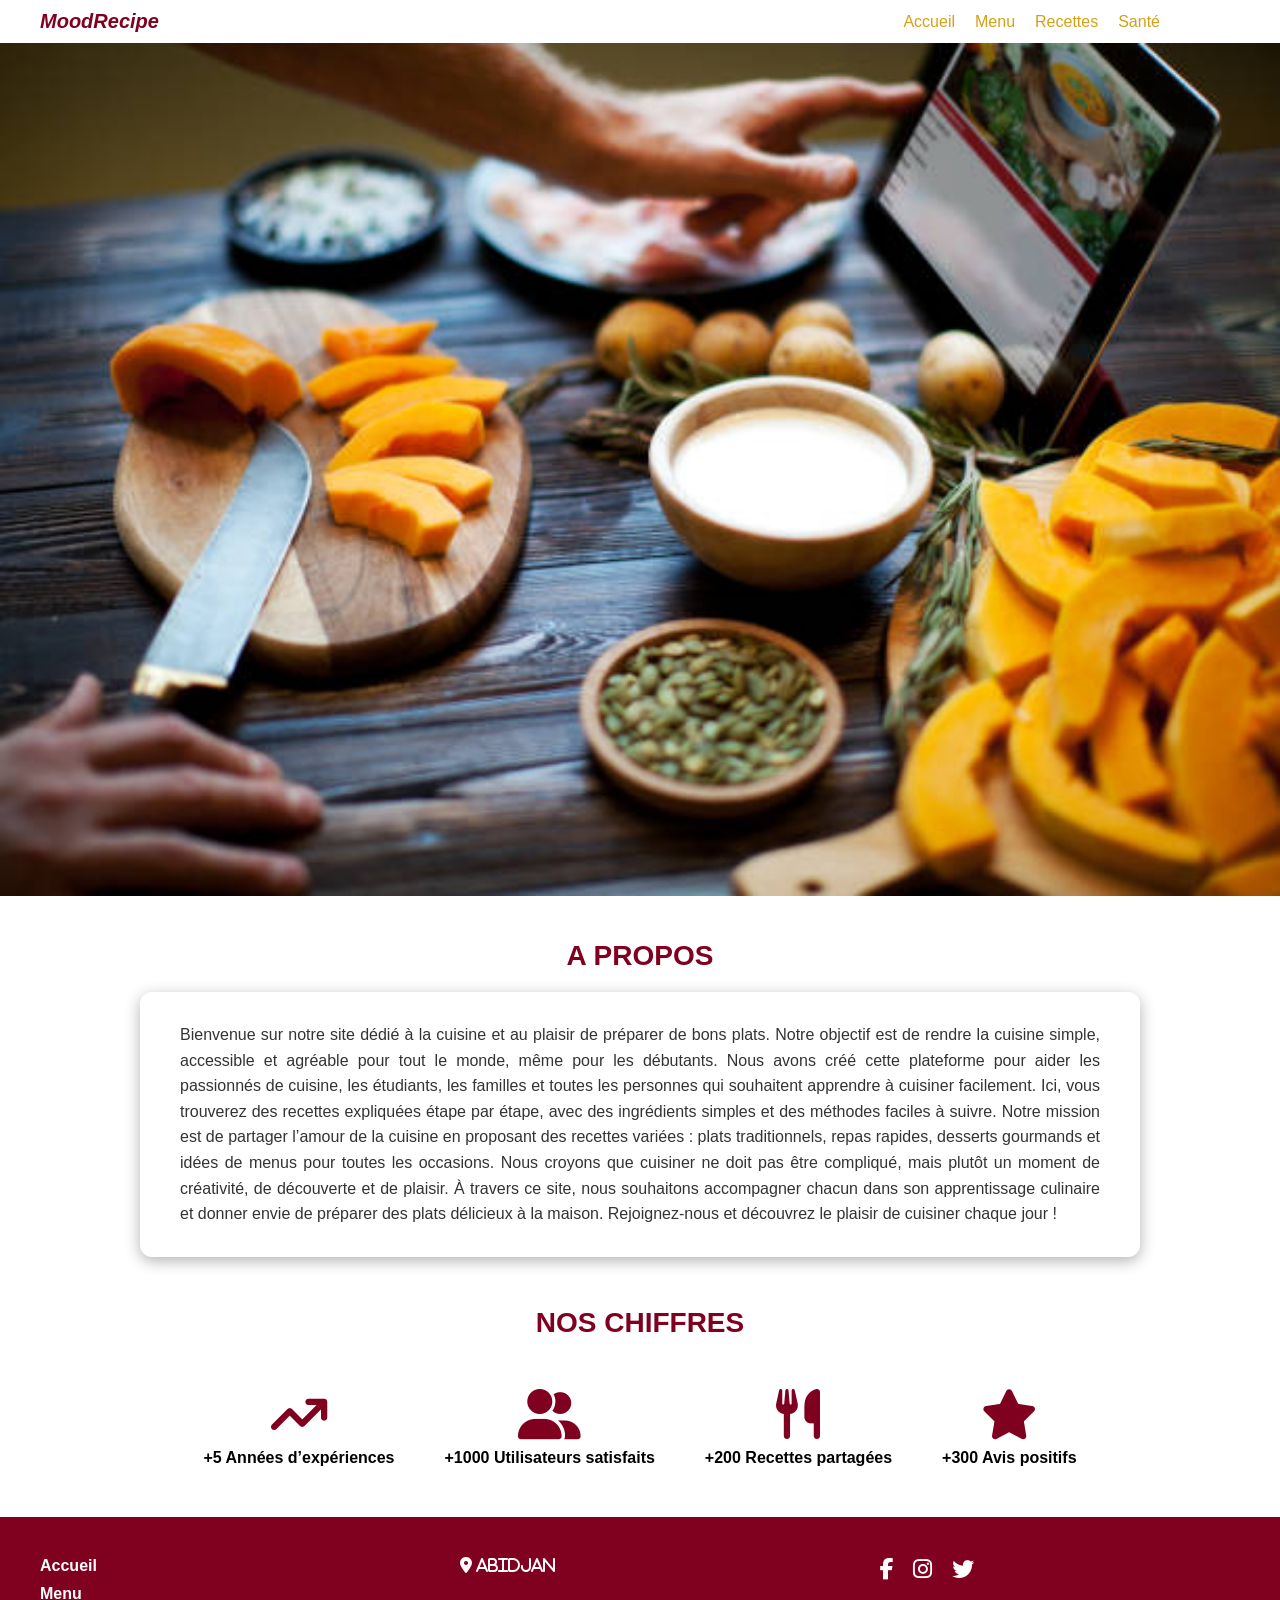
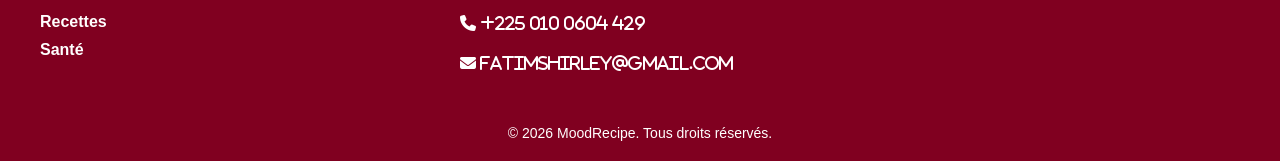
==== pages/accueil.html @ 85a82830 "Ajout de tout les pages du projet" ====
<!doctype html>
<html lang="en">
  <head>
    <meta charset="UTF-8" />
    <meta name="viewport" content="width=device-width, initial-scale=1.0" />
    <title>Site</title>
    <link rel="stylesheet" href=".//accueil.css" />
    <link rel="stylesheet" href="https://cdnjs.cloudflare.com/ajax/libs/font-awesome/6.4.0/css/all.min.css"/>
  </head>
  <body>
    <div class="hero-img">
      <nav>
        <div class="logo">
          <h3>MoodRecipe</h3>
        </div>

        <ul class="navbar">
          <li><a href="pages/accueil.html">Accueil</a></li>
          <li><a href="pages/menu.html">Menu</a></li>
          <li><a href="pages/recettes.html">Recettes</a></li>
          <li><a href="pages/sante.html">Santé</a></li>
        </ul>
      </nav>

      <div>
        <img src="images/fond.png" alt="fond" />
      </div>
    </div>

    <div>
      <h3>A PROPOS</h3>
      <div class="ombre">
        <p>
          Bienvenue sur notre site dédié à la cuisine et au plaisir de préparer
          de bons plats. Notre objectif est de rendre la cuisine simple,
          accessible et agréable pour tout le monde, même pour les débutants.
          Nous avons créé cette plateforme pour aider les passionnés de cuisine,
          les étudiants, les familles et toutes les personnes qui souhaitent
          apprendre à cuisiner facilement. Ici, vous trouverez des recettes
          expliquées étape par étape, avec des ingrédients simples et des
          méthodes faciles à suivre. Notre mission est de partager l’amour de la
          cuisine en proposant des recettes variées : plats traditionnels, repas
          rapides, desserts gourmands et idées de menus pour toutes les
          occasions. Nous croyons que cuisiner ne doit pas être compliqué, mais
          plutôt un moment de créativité, de découverte et de plaisir. À travers
          ce site, nous souhaitons accompagner chacun dans son apprentissage
          culinaire et donner envie de préparer des plats délicieux à la maison.
          Rejoignez-nous et découvrez le plaisir de cuisiner chaque jour !
        </p>
      </div>
    </div>

    <div>
      <h3>NOS CHIFFRES</h3>
      <div class="chiffre">
       <div class="icone">
        <i class="fa-solid fa-arrow-trend-up"></i>
        <p>                 
          +5
          Années d’expériences
        </p>
      </div>

      <div class="icone">
        <i class="fa-solid fa-user-group"></i>
        <p>
          +1000
          Utilisateurs satisfaits
        </p>
      </div>

      <div class="icone">
        <i class="fas fa-utensils"></i>
        <p>
          +200
          Recettes partagées
        </p>
      </div>

      <div class="icone">
        <i class="fa-solid fa-star"></i>
        <p>
          +300
        Avis positifs</p>
      </div>
    </div>

  <footer>
  <div class="footer-container">
    <!-- Liens rapides -->
    <ul class="footer-links">
      <li><a href="pages/accueil.html">Accueil</a></li>
      <li><a href="pages/menu.html">Menu</a></li>
      <li><a href="pages/recetttes.html">Recettes</a></li>
      <li><a href="pages/sante.html">Santé</a></li>
    </ul>

    <!-- Réseaux contacts-->
    <div class="footer-contacts">
      <i class="fa-solid fa-location-dot">   Abidjan</i><br>
      <i class="fa-solid fa-phone">   +225 010 0604 429</i>
      <i class="fa-solid fa-envelope">   fatimshirley@gmail.com</i>
    </div>

    <!-- Réseaux sociaux -->
    <div class="footer-socials">
      <a href="#"><i class="fab fa-facebook-f"></i></a>
      <a href="#"><i class="fab fa-instagram"></i></a>
      <a href="#"><i class="fab fa-twitter"></i></a>
    </div>

    <!-- Copyright -->
    <p class="footer-copy">© 2026 MoodRecipe. Tous droits réservés.</p>
  </div>
</footer>
</body>
</html>
---- pages/accueil.css ----
/* Reset */
* {
  padding: 0;
  margin: 0;
  box-sizing: border-box;
}

body {
  min-height: 100vh;
  width: 100%;
  overflow-x: hidden; /* empêche le scroll horizontal */
  background-color: white;
  font-family: sans-serif;
}

/* nav = logo + menu */
nav {
  display: flex;
  justify-content: space-between; /* logo à gauche, menu à droite */
  align-items: center;
  padding: 0% 30px; /* espace autour du contenu */
  position: sticky;
  top: 0;
  z-index: 1000;
  background-color: rgba(
    255,
    255,
    255,
    0.9
  ); /* header blanc semi-transparent */
}

/* Logo */
.logo h3 {
  font-style: italic;
  color: #800020;
  font-size: 20px;
  margin: 0;
  padding: 10px;
}

/* Menu */
.navbar {
  display: flex; /* aligne les items sur une ligne */
  list-style: none;
  gap: 20px; /* espace entre les menus */
  padding-right: 90px;
  padding-left: 40px;
}

.navbar li a {
  color: #d4a017;
  text-decoration: none;
  font-family: sans-serif;
  font-size: 16px;
}

/* Image plein écran */
.hero-img {
  width: 100%;
  height: 100vh;
  overflow: hidden; /* empêche les débordements horizontaux */
  position: relative;
}

.hero-img img {
  width: 100%;
  height: 100%;
  object-fit: cover;
  display: block;
}

/* Titre "A PROPOS" centré */
div h3 {
  text-align: center;
  color: #800020;
  margin: 40px 0 20px 0; /* espace au-dessus et en dessous */
  font-size: 28px;
}

/* Rectangle blanc avec ombre */
.ombre {
  background-color: white;
  padding: 30px 40px; /* espace autour du texte */
  max-width: 1000px;
  margin: 0 auto 50px auto; /* centre horizontalement et espace sous le rectangle */
  box-shadow: 0 4px 15px rgba(0, 0, 0, 0.3); /* ombre portée */
  border-radius: 12px;
  text-align: justify; /* texte justifié pour lecture plus agréable */
}

/* Paragraphes à l'intérieur du rectangle */
.ombre p {
  color: #333;
  line-height: 1.6; /* espace entre les lignes pour lisibilité */
  font-size: 16px;
}

/* Responsive */
@media screen and (max-width: 768px) {
  nav {
    padding: 10px 20px;
  }

  .navbar {
    gap: 10px;
  }

  .ombre {
    padding: 20px 15px;
  }

  div h3 {
    font-size: 24px;
  }

  .ombre p {
    font-size: 14px;
  }
}

.chiffre {
  display: flex; /* aligne les icônes sur la même ligne */
  justify-content: center; /* centre le groupe */
  gap: 50px; /* espace entre chaque icône */
  margin: 50px 0;
}

.icone {
  display: flex;
  flex-direction: column; /* texte sous l'icône */
  align-items: center;
  text-align: center;
  cursor: pointer; /* effet au survol */
}

.icone i {
  font-size: 50px; /* taille des icônes */
  color: #800020;
  margin-bottom: 10px; /* espace entre icône et légende */
  transition:
    transform 0.3s,
    color 0.3s;
}

.icone i:hover {
  transform: scale(1.2);
  color: #d4a017;
}

.icone p {
  font-size: 16px;
  font-weight: bold;
}

footer {
  background-color: #800020;
  color: white;
  padding: 40px 30px 20px;
}

.footer-container {
  display: flex;
  justify-content: space-between; /* espace entre les 3 blocs */
  align-items: flex-start;
  max-width: 1200px;
  margin: auto;
  flex-wrap: wrap; /* responsive */
}

/* Chaque bloc */
.footer-links,
.footer-contacts,
.footer-socials {
  width: 30%;
}

/* Liens */
.footer-links {
  list-style: none;
}

.footer-links li {
  margin-bottom: 10px;
}

.footer-links li a {
  color: white;
  text-decoration: none;
  font-weight: bold;
}

/* Contacts */
.footer-contacts i {
  display: block;
  margin-bottom: 24px;
  text-decoration: none;
  font-weight: bold;
}

/* Réseaux sociaux */
.footer-socials a {
  color: white;
  font-size: 22px;
  margin-right: 15px;
}

/* Copyright */
.footer-copy {
  width: 100%;
  text-align: center;
  margin-top: 30px;
  font-size: 14px;
}
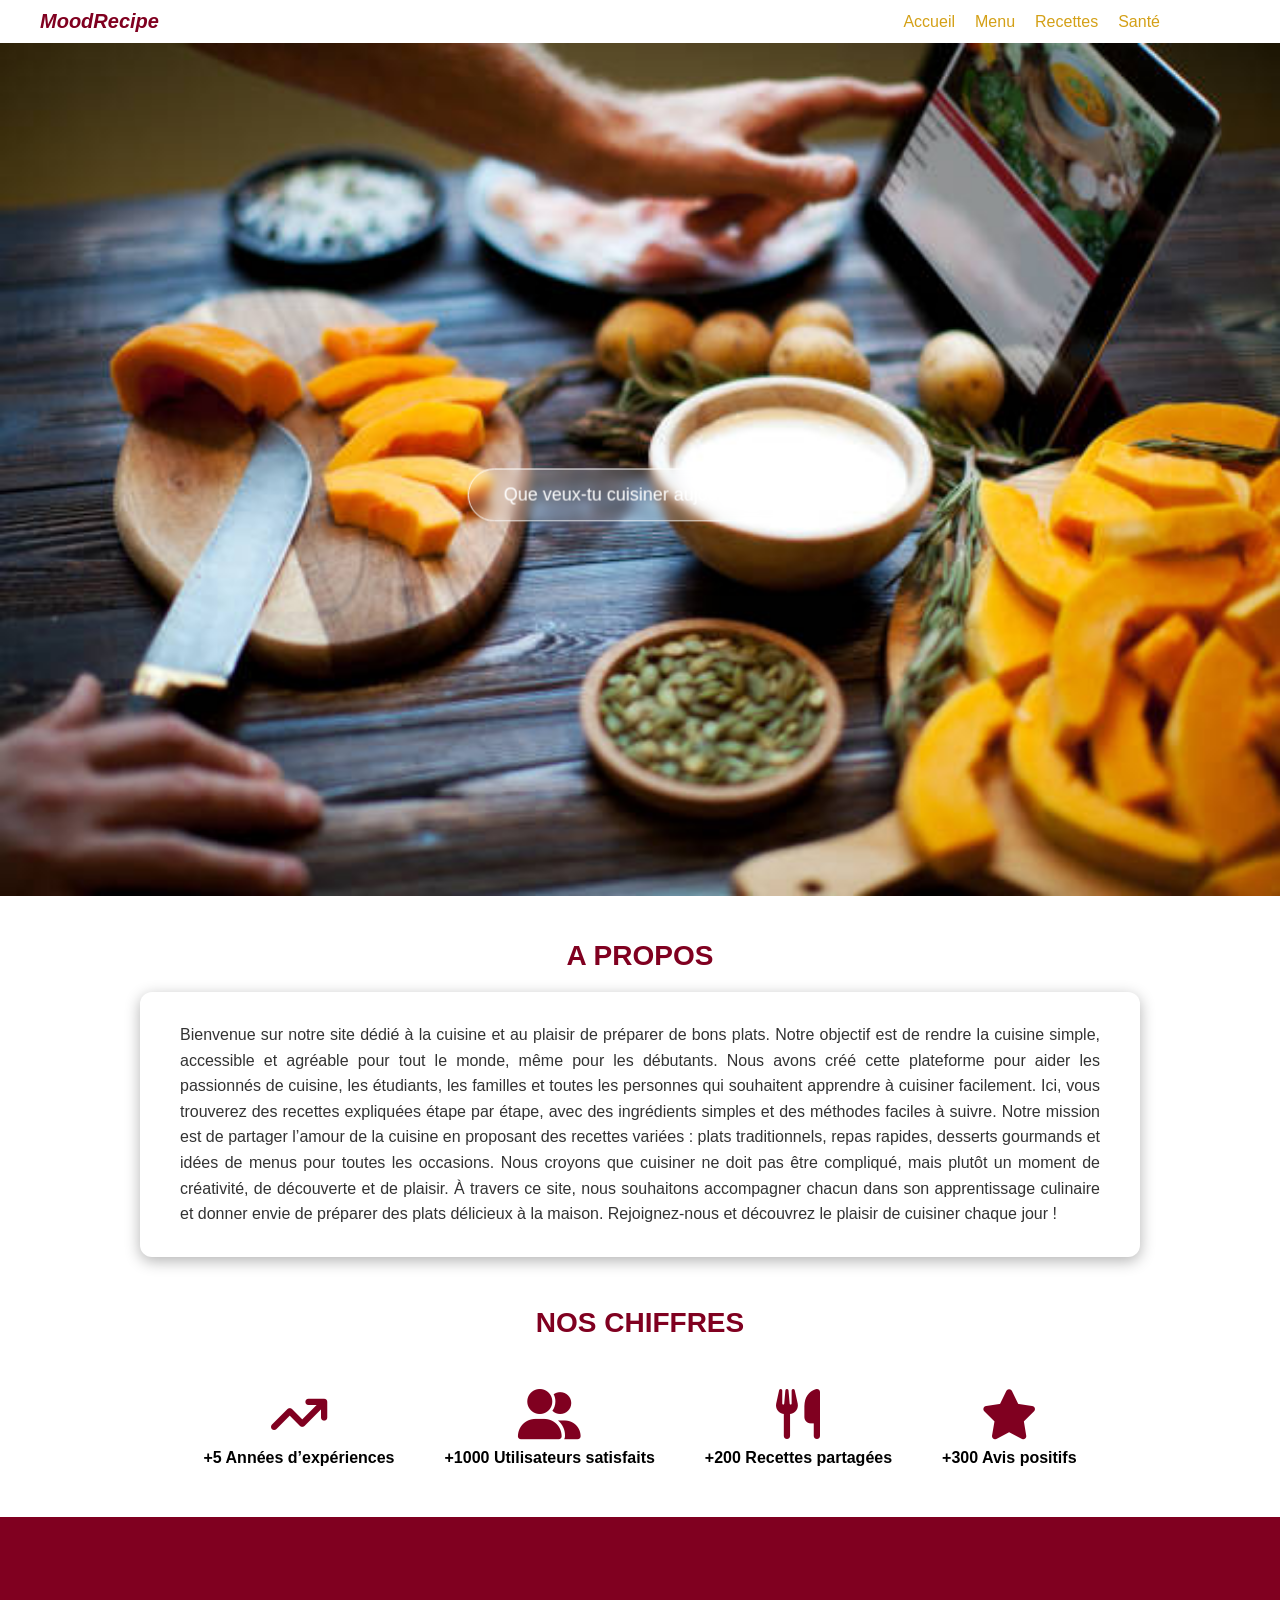
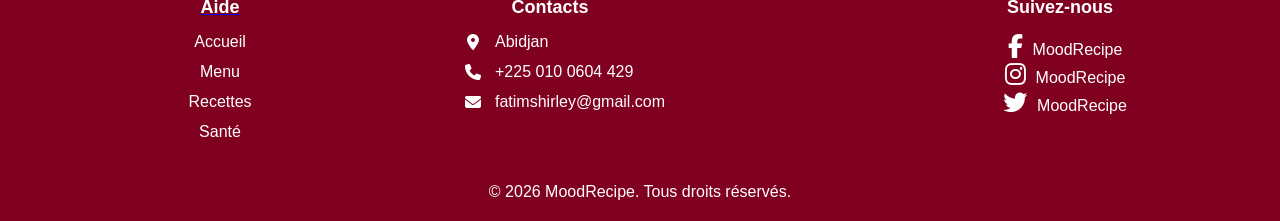
==== commit a456a75c: "amélioration sur le projet" ====
--- a/pages/accueil.html
+++ b/pages/accueil.html
@@ -4,7 +4,7 @@
     <meta charset="UTF-8" />
     <meta name="viewport" content="width=device-width, initial-scale=1.0" />
     <title>Site</title>
-    <link rel="stylesheet" href=".//accueil.css" />
+    <link rel="stylesheet" href="./accueil.css" />
     <link rel="stylesheet" href="https://cdnjs.cloudflare.com/ajax/libs/font-awesome/6.4.0/css/all.min.css"/>
   </head>
   <body>
@@ -16,15 +16,21 @@
 
         <ul class="navbar">
           <li><a href="pages/accueil.html">Accueil</a></li>
-          <li><a href="pages/menu.html">Menu</a></li>
-          <li><a href="pages/recettes.html">Recettes</a></li>
-          <li><a href="pages/sante.html">Santé</a></li>
+          <li><a href="./menu.html">Menu</a></li>
+          <li><a href="./recettes.html">Recettes</a></li>
+          <li><a href="./sante.html">Santé</a></li>
         </ul>
       </nav>
 
       <div>
         <img src="images/fond.png" alt="fond" />
       </div>
+
+      <section class="hero2">
+        <a href="./question.html">
+          <button>Que veux-tu cuisiner aujourd'hui ?</button>
+        </a>
+      </section>
     </div>
 
     <div>
@@ -88,30 +94,34 @@
   <footer>
   <div class="footer-container">
     <!-- Liens rapides -->
-    <ul class="footer-links">
-      <li><a href="pages/accueil.html">Accueil</a></li>
-      <li><a href="pages/menu.html">Menu</a></li>
-      <li><a href="pages/recetttes.html">Recettes</a></li>
-      <li><a href="pages/sante.html">Santé</a></li>
-    </ul>
+    <div class="footer-links">
+      <a href="aide.html"><h3>Aide</h3></a>
+      <ul>
+        <li><a href="pages/accueil.html">Accueil</a></li>
+        <li><a href="pages/menu.html">Menu</a></li>
+        <li><a href="pages/recettes.html">Recettes</a></li>
+        <li><a href="pages/sante.html">Santé</a></li>
+      </ul>
+    </div>
 
-    <!-- Réseaux contacts-->
+    <!-- Contacts -->
     <div class="footer-contacts">
-      <i class="fa-solid fa-location-dot">   Abidjan</i><br>
-      <i class="fa-solid fa-phone">   +225 010 0604 429</i>
-      <i class="fa-solid fa-envelope">   fatimshirley@gmail.com</i>
+      <h3>Contacts</h3>
+      <p><i class="fa-solid fa-location-dot"></i> Abidjan</p>
+      <p><i class="fa-solid fa-phone"></i> +225 010 0604 429</p>
+      <p><i class="fa-solid fa-envelope"></i> fatimshirley@gmail.com</p>
     </div>
 
     <!-- Réseaux sociaux -->
     <div class="footer-socials">
-      <a href="#"><i class="fab fa-facebook-f"></i></a>
-      <a href="#"><i class="fab fa-instagram"></i></a>
-      <a href="#"><i class="fab fa-twitter"></i></a>
+      <h3>Suivez-nous</h3>
+      <p><a href=""><i class="fab fa-facebook-f"></i></a><span>MoodRecipe</span></p>
+      <p><a href=""><i class="fab fa-instagram"></i></a><span>MoodRecipe</span></p>
+      <p><a href=""><i class="fab fa-twitter"></i></a><span>MoodRecipe</span></p>
     </div>
+  </div>
 
-    <!-- Copyright -->
-    <p class="footer-copy">© 2026 MoodRecipe. Tous droits réservés.</p>
-  </div>
+  <p class="footer-copy">© 2026 MoodRecipe. Tous droits réservés.</p>
 </footer>
 </body>
 </html>
--- a/pages/accueil.css
+++ b/pages/accueil.css
@@ -70,6 +70,31 @@
   display: block;
 }
 
+.hero2 {
+  position: absolute;
+  top: 55%;
+  left: 50%;
+  transform: translate(-50%, -50%);
+  background: none;
+  height: auto;
+}
+
+.hero2 button {
+  padding: 15px 35px;
+  font-size: 18px;
+  color: white;
+  background-color: rgba(255, 255, 255, 0.2);
+  border: 1px solid white;
+  border-radius: 30px;
+  backdrop-filter: blur(5px);
+  cursor: pointer;
+  transition: 0.3s ease;
+}
+
+.hero2 button:hover {
+  background-color: rgba(255, 255, 255, 0.35);
+}
+
 /* Titre "A PROPOS" centré */
 div h3 {
   text-align: center;
@@ -131,7 +156,6 @@
   flex-direction: column; /* texte sous l'icône */
   align-items: center;
   text-align: center;
-  cursor: pointer; /* effet au survol */
 }
 
 .icone i {
@@ -143,29 +167,26 @@
     color 0.3s;
 }
 
-.icone i:hover {
-  transform: scale(1.2);
-  color: #d4a017;
-}
-
 .icone p {
   font-size: 16px;
   font-weight: bold;
 }
 
+/* Footer global */
 footer {
   background-color: #800020;
   color: white;
   padding: 40px 30px 20px;
 }
 
+/* Footer container */
 .footer-container {
   display: flex;
-  justify-content: space-between; /* espace entre les 3 blocs */
+  justify-content: space-between;
   align-items: flex-start;
   max-width: 1200px;
   margin: auto;
-  flex-wrap: wrap; /* responsive */
+  flex-wrap: wrap;
 }
 
 /* Chaque bloc */
@@ -173,42 +194,204 @@
 .footer-contacts,
 .footer-socials {
   width: 30%;
+  text-align: center; /* centre les h3 */
 }
 
 /* Liens */
-.footer-links {
-  list-style: none;
+.footer-links h3 {
+  color: white;
+  margin-bottom: 15px;
+  font-size: 18px;
+}
+
+.footer-links ul {
+  list-style: none; /* supprime les puces */
+  padding: 0;
+  margin: 0;
 }
 
 .footer-links li {
-  margin-bottom: 10px;
+  margin-bottom: 12px;
 }
 
 .footer-links li a {
   color: white;
   text-decoration: none;
-  font-weight: bold;
+  font-weight: normal;
+  font-size: 16px;
 }
 
 /* Contacts */
-.footer-contacts i {
-  display: block;
-  margin-bottom: 24px;
-  text-decoration: none;
-  font-weight: bold;
+.footer-contacts h3 {
+  color: white;
+  margin-bottom: 15px;
+  font-size: 18px;
+  width: 50%; /* occupe toute la largeur du bloc */
+  text-align: center;
+}
+
+.footer-contacts p {
+  display: flex;
+  align-items: center;
+  gap: 10px;
+  margin-bottom: 12px;
+  font-weight: normal;
+  font-size: 16px;
+  color: white;
+  text-align: center;
+  justify-content: flex-start; /* reste en colonne verticale */
+  flex-direction: row; /* icône et texte sur la même ligne */
+}
+
+.footer-contacts p i {
+  width: 25px; /* fixe la largeur pour aligner le texte */
+  text-align: center;
 }
 
 /* Réseaux sociaux */
+.footer-socials h3 {
+  color: white;
+  margin-bottom: 15px;
+  font-size: 18px;
+  text-align: center;
+}
+
 .footer-socials a {
-  color: white;
-  font-size: 22px;
-  margin-right: 15px;
+  font-size: 24px;
+  color: white;
+  margin: 0 10px;
+  display: inline-block;
+  transition: transform 0.3s;
+}
+
+.footer-socials a:hover {
+  transform: scale(1.2);
 }
 
 /* Copyright */
 .footer-copy {
-  width: 100%;
   text-align: center;
   margin-top: 30px;
-  font-size: 14px;
-}
+  font-size: 16px;
+  font-weight: normal;
+}
+
+
+
+
+
+
+
+/* --- MEDIA QUERIES --- */
+
+/* Tablettes / petits PC */
+@media screen and (max-width: 1024px) {
+  .hero-img img {
+    height: auto;
+  }
+
+  .hero2 {
+    top: 50%;
+    transform: translate(-50%, -50%);
+  }
+
+  .chiffre {
+    flex-wrap: wrap;
+    gap: 30px;
+  }
+
+  .icone {
+    flex: 1 1 200px; /* permet aux icônes de passer sur plusieurs lignes */
+  }
+
+  footer .footer-container {
+    flex-wrap: wrap;
+    gap: 20px;
+  }
+
+  .footer-links,
+  .footer-contacts,
+  .footer-socials {
+    flex: 1 1 45%;
+    text-align: center;
+  }
+}
+
+/* Smartphones / écrans étroits */
+@media screen and (max-width: 768px) {
+  nav {
+    flex-direction: column;
+    align-items: center;
+    gap: 10px;
+    padding: 10px 0;
+  }
+
+  .navbar {
+    flex-direction: column;
+    gap: 10px;
+    padding: 0;
+  }
+
+  .hero2 button {
+    font-size: 16px;
+    padding: 12px 25px;
+  }
+
+  div h3 {
+    font-size: 24px;
+  }
+
+  .ombre {
+    padding: 20px;
+  }
+
+  .chiffre {
+    flex-direction: column;
+    gap: 20px;
+  }
+
+  .icone {
+    flex: 1 1 100%;
+  }
+
+  footer .footer-container {
+    flex-direction: column;
+    align-items: center;
+  }
+
+  .footer-links,
+  .footer-contacts,
+  .footer-socials {
+    flex: 1 1 100%;
+    margin-bottom: 20px;
+  }
+
+  .footer-socials p {
+    flex-direction: column;
+    align-items: center;
+  }
+}
+
+/* Très petits écrans */
+@media screen and (max-width: 480px) {
+  .hero2 button {
+    width: 90%;
+    font-size: 14px;
+  }
+
+  .ombre p {
+    font-size: 14px;
+  }
+
+  .chiffre {
+    gap: 15px;
+  }
+
+  .icone i {
+    font-size: 35px;
+  }
+
+  .footer-copy {
+    font-size: 14px;
+  }
+}
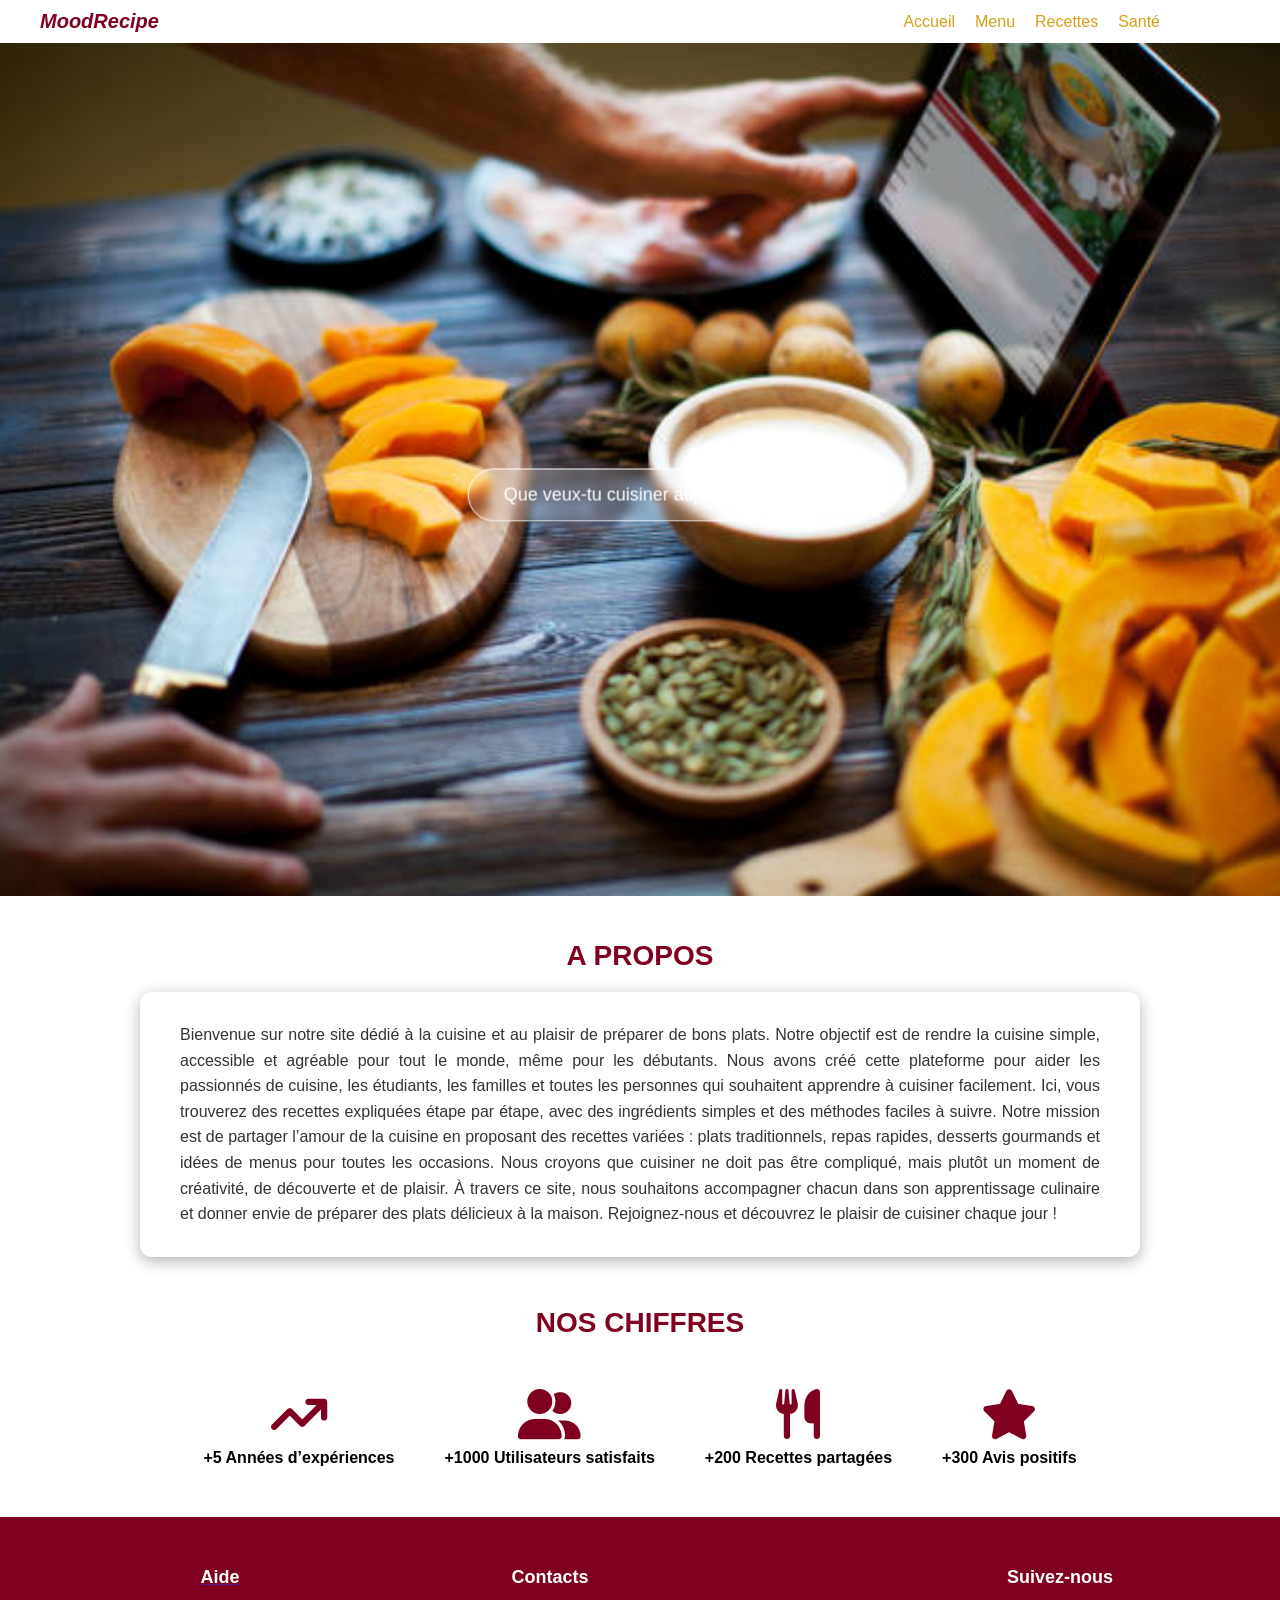
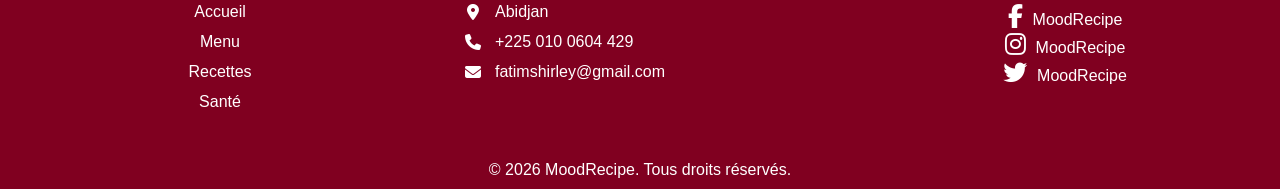
==== commit 24fc8a01: "MOdification sur les textes lorems" ====
--- a/pages/accueil.html
+++ b/pages/accueil.html
@@ -91,37 +91,42 @@
       </div>
     </div>
 
-  <footer>
-  <div class="footer-container">
-    <!-- Liens rapides -->
-    <div class="footer-links">
-      <a href="aide.html"><h3>Aide</h3></a>
-      <ul>
-        <li><a href="pages/accueil.html">Accueil</a></li>
-        <li><a href="pages/menu.html">Menu</a></li>
-        <li><a href="pages/recettes.html">Recettes</a></li>
-        <li><a href="pages/sante.html">Santé</a></li>
-      </ul>
-    </div>
+   <footer>
+      <div class="footer-container">
+        <div class="footer-links">
+          <a href=""><h3>Aide</h3></a>
+          <ul>
+            <li><a href="./accueil.html">Accueil</a></li>
+            <li><a href="./menu.html">Menu</a></li>
+            <li><a href="./recettes.html">Recettes</a></li>
+            <li><a href="./sante.html">Santé</a></li>
+          </ul>
+        </div>
 
-    <!-- Contacts -->
-    <div class="footer-contacts">
-      <h3>Contacts</h3>
-      <p><i class="fa-solid fa-location-dot"></i> Abidjan</p>
-      <p><i class="fa-solid fa-phone"></i> +225 010 0604 429</p>
-      <p><i class="fa-solid fa-envelope"></i> fatimshirley@gmail.com</p>
-    </div>
+        <div class="footer-contacts">
+          <h3>Contacts</h3>
+          <p><i class="fa-solid fa-location-dot"></i> Abidjan</p>
+          <p><i class="fa-solid fa-phone"></i> +225 010 0604 429</p>
+          <p><i class="fa-solid fa-envelope"></i> fatimshirley@gmail.com</p>
+        </div>
 
-    <!-- Réseaux sociaux -->
-    <div class="footer-socials">
-      <h3>Suivez-nous</h3>
-      <p><a href=""><i class="fab fa-facebook-f"></i></a><span>MoodRecipe</span></p>
-      <p><a href=""><i class="fab fa-instagram"></i></a><span>MoodRecipe</span></p>
-      <p><a href=""><i class="fab fa-twitter"></i></a><span>MoodRecipe</span></p>
-    </div>
-  </div>
+        <div class="footer-socials">
+          <h3>Suivez-nous</h3>
+          <p>
+            <a href=""><i class="fab fa-facebook-f"></i></a
+            ><span>MoodRecipe</span>
+          </p>
+          <p>
+            <a href=""><i class="fab fa-instagram"></i></a
+            ><span>MoodRecipe</span>
+          </p>
+          <p>
+            <a href=""><i class="fab fa-twitter"></i></a><span>MoodRecipe</span>
+          </p>
+        </div>
+      </div>
 
-  <p class="footer-copy">© 2026 MoodRecipe. Tous droits réservés.</p>
-</footer>
-</body>
+      <p class="footer-copy">© 2026 MoodRecipe. Tous droits réservés.</p>
+    </footer>
+  </body>
 </html>
--- a/pages/accueil.css
+++ b/pages/accueil.css
@@ -95,7 +95,7 @@
   background-color: rgba(255, 255, 255, 0.35);
 }
 
-/* Titre "A PROPOS" centré */
+
 div h3 {
   text-align: center;
   color: #800020;
@@ -172,12 +172,13 @@
   font-weight: bold;
 }
 
-/* Footer global */
+
 footer {
   background-color: #800020;
   color: white;
-  padding: 40px 30px 20px;
-}
+  padding: 10px;
+}
+
 
 /* Footer container */
 .footer-container {
@@ -189,17 +190,18 @@
   flex-wrap: wrap;
 }
 
-/* Chaque bloc */
+
 .footer-links,
 .footer-contacts,
 .footer-socials {
   width: 30%;
-  text-align: center; /* centre les h3 */
-}
-
-/* Liens */
+  text-align: center; 
+  margin-bottom: 8px;
+}
+
+
 .footer-links h3 {
-  color: white;
+  color: white ;
   margin-bottom: 15px;
   font-size: 18px;
 }
@@ -221,7 +223,7 @@
   font-size: 16px;
 }
 
-/* Contacts */
+
 .footer-contacts h3 {
   color: white;
   margin-bottom: 15px;
@@ -268,7 +270,7 @@
   transform: scale(1.2);
 }
 
-/* Copyright */
+
 .footer-copy {
   text-align: center;
   margin-top: 30px;
@@ -279,119 +281,134 @@
 
 
 
-
-
-
-/* --- MEDIA QUERIES --- */
-
-/* Tablettes / petits PC */
-@media screen and (max-width: 1024px) {
-  .hero-img img {
-    height: auto;
-  }
-
-  .hero2 {
-    top: 50%;
-    transform: translate(-50%, -50%);
-  }
-
-  .chiffre {
-    flex-wrap: wrap;
-    gap: 30px;
-  }
-
-  .icone {
-    flex: 1 1 200px; /* permet aux icônes de passer sur plusieurs lignes */
-  }
-
-  footer .footer-container {
-    flex-wrap: wrap;
-    gap: 20px;
-  }
-
-  .footer-links,
-  .footer-contacts,
-  .footer-socials {
-    flex: 1 1 45%;
-    text-align: center;
-  }
-}
-
-/* Smartphones / écrans étroits */
+/* --- 1. Écrans larges (Laptops/Desktops classiques) --- */
+@media screen and (max-width: 1200px) {
+  .cadre {
+    grid-template-columns: repeat(4, 1fr); /* 4 images au lieu de 6 */
+    width: 90%;
+  }
+  
+  .navbar {
+    padding-right: 20px;
+    padding-left: 20px;
+  }
+}
+
+/* --- 2. Tablettes (iPad, Tablettes Android) --- */
+@media screen and (max-width: 992px) {
+  .cadre {
+    grid-template-columns: repeat(3, 1fr); /* 3 images par ligne */
+    gap: 15px;
+  }
+
+  .cad-container {
+    flex-wrap: wrap; /* CRITIQUE : permet aux cadres de passer à la ligne */
+    gap: 15px;
+  }
+
+  .cad {
+    width: 140px; /* On réduit légèrement la taille */
+    height: 140px;
+  }
+}
+
+/* --- 3. Smartphones Large (Portrait) --- */
 @media screen and (max-width: 768px) {
   nav {
     flex-direction: column;
-    align-items: center;
-    gap: 10px;
-    padding: 10px 0;
+    padding: 15px;
+    gap: 15px;
   }
 
   .navbar {
-    flex-direction: column;
-    gap: 10px;
     padding: 0;
-  }
-
-  .hero2 button {
-    font-size: 16px;
-    padding: 12px 25px;
+    gap: 15px;
+    justify-content: center;
+    width: 100%;
   }
 
   div h3 {
     font-size: 24px;
-  }
-
-  .ombre {
+    padding: 25px 10px;
+  }
+
+  .cadre {
+    grid-template-columns: repeat(2, 1fr); /* 2 images par ligne */
+    width: 95%;
+  }
+
+  .sante {
+    padding: 30px 5%;
+  }
+
+  .cadr {
+    width: 95%;
     padding: 20px;
-  }
-
-  .chiffre {
-    flex-direction: column;
-    gap: 20px;
-  }
-
-  .icone {
-    flex: 1 1 100%;
-  }
-
-  footer .footer-container {
+    margin-bottom: 40px;
+  }
+
+
+  .footer-container {
     flex-direction: column;
     align-items: center;
-  }
-
-  .footer-links,
-  .footer-contacts,
-  .footer-socials {
-    flex: 1 1 100%;
-    margin-bottom: 20px;
-  }
-
-  .footer-socials p {
-    flex-direction: column;
-    align-items: center;
-  }
-}
-
-/* Très petits écrans */
+    text-align: center;
+    gap: 30px;
+  }
+
+  .footer-links, .footer-contacts, .footer-socials {
+    width: 100%;
+  }
+
+  .footer-contacts p {
+    justify-content: center; /* Aligne les icônes au centre */
+  }
+}
+
+/* --- 4. Petits Smartphones (iPhone SE, etc.) --- */
 @media screen and (max-width: 480px) {
-  .hero2 button {
-    width: 90%;
+  .logo h3 {
+    font-size: 18px;
+  }
+
+  .navbar li a {
     font-size: 14px;
   }
 
-  .ombre p {
+  .cadre {
+    grid-template-columns: 1fr; /* 1 seule image par ligne */
+  }
+
+  .cadre img {
+    height: 180px; /* On donne de la hauteur pour que l'image soit belle seule */
+  }
+
+  .cad-container {
+    display: grid;
+    grid-template-columns: repeat(2, 1fr); /* Les petits cadres 2 par 2 */
+    gap: 10px;
+  }
+
+  .cad {
+    width: 100%; /* S'adapte à la grille */
+    height: auto;
+    padding: 15px 5px;
     font-size: 14px;
   }
 
-  .chiffre {
-    gap: 15px;
-  }
-
-  .icone i {
-    font-size: 35px;
+  .sante p {
+    font-size: 14px;
   }
 
   .footer-copy {
-    font-size: 14px;
+    font-size: 13px;
+  }
+}
+
+/* --- 5. Très Grands Écrans (Ultra-wide) --- */
+@media screen and (min-width: 1600px) {
+  .cadre, .footer-container {
+    max-width: 1400px;
+    margin-left: auto;
+    margin-right: auto;
   }
 }
